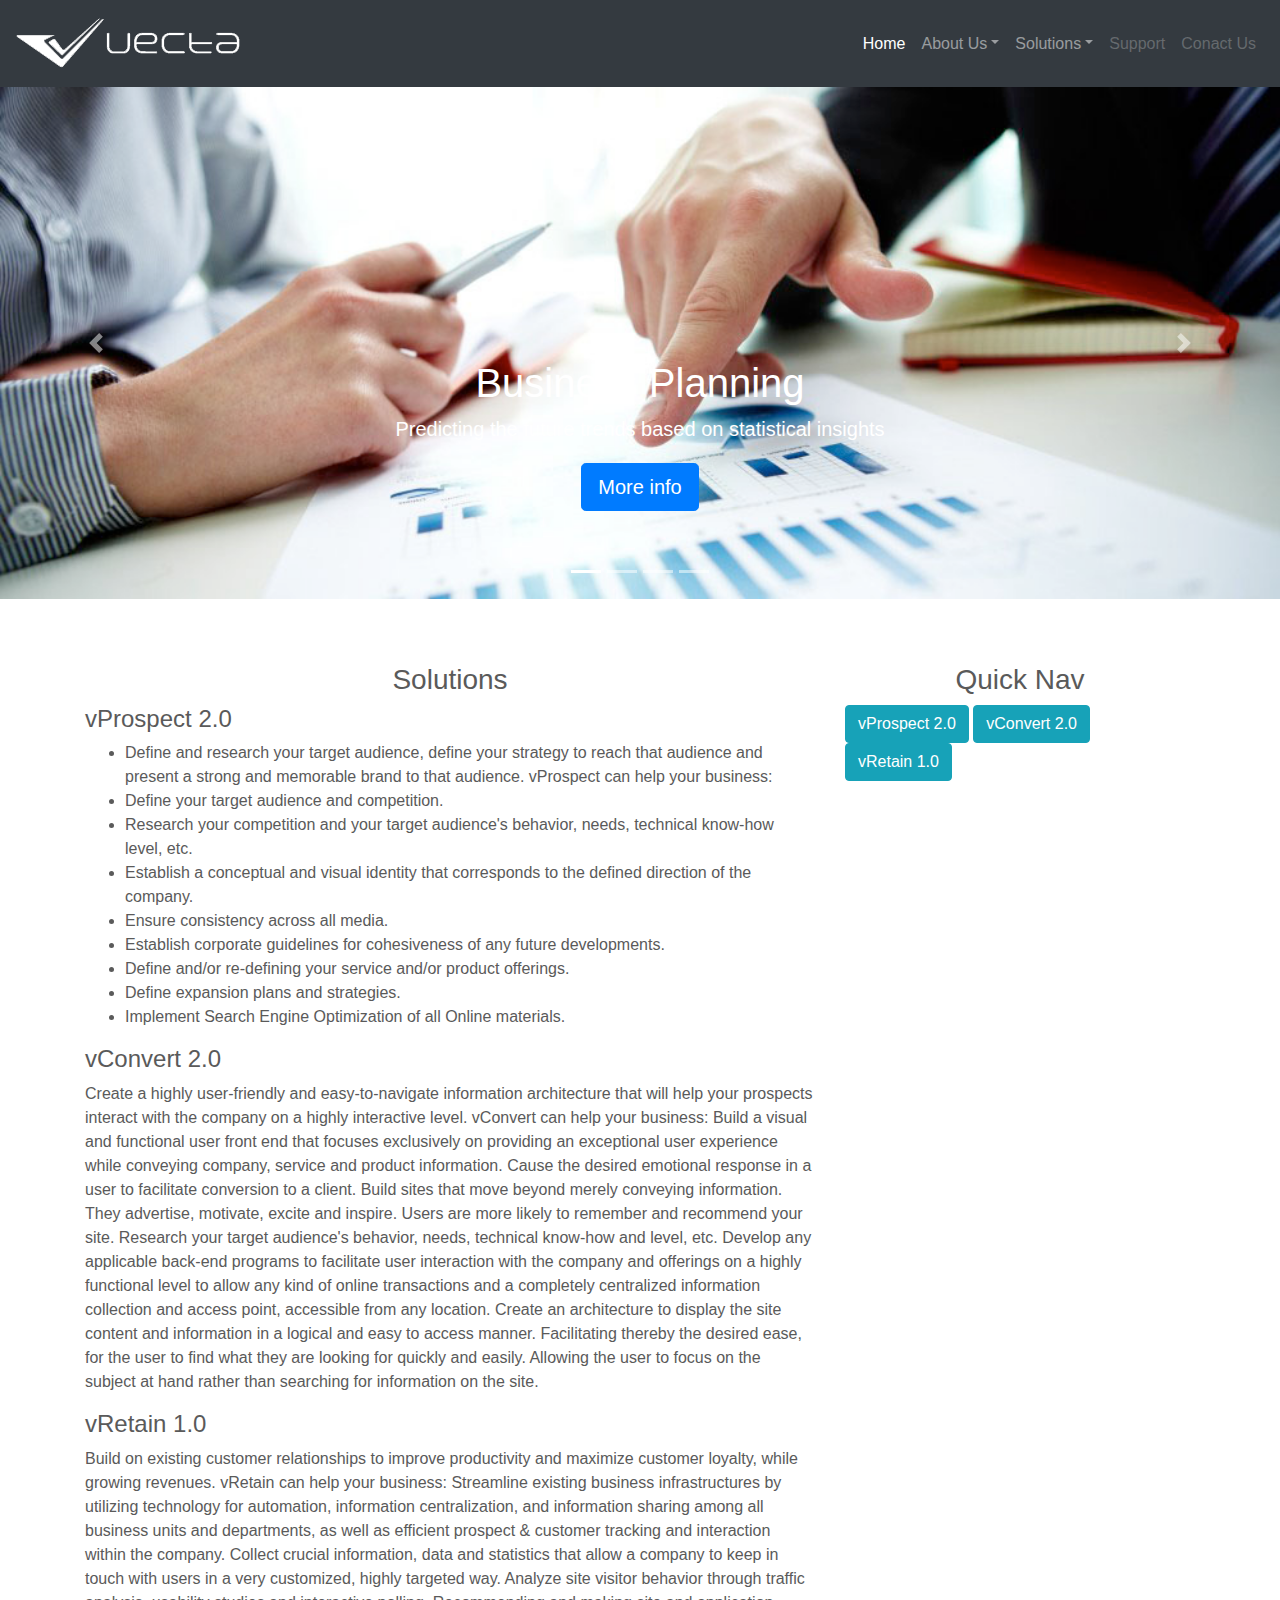
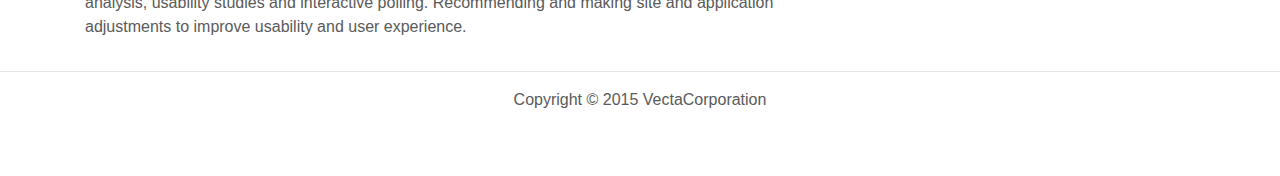
==== vectacorp/solutions.html @ fb2643b0 "Added index.html and solutions.html" ====
<!doctype html>
<html lang="en">
  <head>
    <!-- Required meta tags -->
    <meta charset="utf-8">
    <meta name="viewport" content="width=device-width, initial-scale=1, shrink-to-fit=no">

    <!-- Bootstrap CSS -->
    <link rel="stylesheet" href="https://maxcdn.bootstrapcdn.com/bootstrap/4.0.0/css/bootstrap.min.css" integrity="sha384-Gn5384xqQ1aoWXA+058RXPxPg6fy4IWvTNh0E263XmFcJlSAwiGgFAW/dAiS6JXm" crossorigin="anonymous">
    <link rel="stylesheet" href="./css/carousel.css">
    <link rel="stylesheet" href="./css/style.css">

    <title> Vecta Corporation Solutions </title>
    <script>
      $(function() {
        $('body').scrollspy({ target: '#list-example' })
      });
    </script>
  </head>
  <body>
      <header>
          <nav class="navbar navbar-expand-md navbar-dark bg-dark flex-column flex-md-row">
            <a class="navbar-brand" href="#"> <img src="./images/logo.png" class="img-fluid" alt="Responsive image"> </a>
            <button class="navbar-toggler" type="button" data-toggle="collapse" data-target="#navbarCollapse" aria-controls="navbarCollapse" aria-expanded="false" aria-label="Toggle navigation">
              <span class="navbar-toggler-icon"></span>
            </button>
            <div class="collapse navbar-collapse" id="navbarCollapse">
              <ul class="navbar-nav flex-row ml-md-auto d-none d-md-flex">
                <li class="nav-item active">
                  <a class="nav-link" href="#">Home <span class="sr-only">(current)</span></a>
                </li>
                <li class="nav-item dropdown">
                    <a class="nav-link dropdown-toggle" href="http://example.com" id="dropdown01" data-toggle="dropdown" aria-haspopup="true" aria-expanded="false">About Us</a>
                    <div class="dropdown-menu" aria-labelledby="dropdown01">
                      <a class="dropdown-item" href="#">Overview</a>
                      <a class="dropdown-item" href="#">Company History</a>
                      <a class="dropdown-item" href="#">Management</a>
                      <a class="dropdown-item" href="#">Careers</a>
                    </div>
                </li>
                <li class="nav-item dropdown">
                    <a class="nav-link dropdown-toggle" href="http://example.com" id="dropdown01" data-toggle="dropdown" aria-haspopup="true" aria-expanded="false">Solutions</a>
                    <div class="dropdown-menu" aria-labelledby="dropdown01">
                      <a class="dropdown-item" href="#">vProspect</a>
                      <a class="dropdown-item" href="#">vConvert</a>
                      <a class="dropdown-item" href="#">vRetain</a>
                    </div>
                </li>
                <li class="nav-item">
                    <a class="nav-link disabled" href="#">Support</a>
                </li>
                <li class="nav-item">
                    <a class="nav-link disabled" href="#">Conact Us</a>
                </li>
              </ul>
            </div>
          </nav>
        </header>
    
        <main role="main">
    
          <div id="myCarousel" class="carousel slide" data-ride="carousel">
            <ol class="carousel-indicators">
              <li data-target="#myCarousel rounded-circle" data-slide-to="0" class="active"></li>
              <li data-target="#myCarousel rounded-circle" data-slide-to="1"></li>
              <li data-target="#myCarousel rounded-circle" data-slide-to="2"></li>
              <li data-target="#myCarousel rounded-circle" data-slide-to="3"></li>
            </ol>
            <div class="carousel-inner">
              <div class="carousel-item active">
                <img class="first-slide" src="./images/header1.jpg" alt="First slide">
                <div class="container">
                  <div class="carousel-caption">
                    <h1> Business Planning </h1>
                    <p>  Predicting the future trends based on statistical insights </p>
                    <p> <a class="btn btn-lg btn-primary" href="#" role="button"> More info</a></p>
                  </div>
                </div>
              </div>
              <div class="carousel-item">
                <img class="second-slide" src="./images/header2.jpg" alt="Second slide">
                <div class="container">
                  <div class="carousel-caption">
                    <h1> Make the Deal </h1>
                    <p> You will close every deal with a handshake </p>
                    <p><a class="btn btn-lg btn-primary" href="#" role="button">More info</a></p>
                  </div>
                </div>
              </div>
              <div class="carousel-item">
                <img class="third-slide" src="./images/header3.jpg" alt="Third slide">
                <div class="container">
                  <div class="carousel-caption">
                    <h1> Work Together </h1>
                    <p> Together we create products that makes the world a better place </p>
                    <p><a class="btn btn-lg btn-primary" href="#" role="button">More info</a></p>
                  </div>
                </div>
              </div>
              <div class="carousel-item">
                  <img class="fourth-slide" src="./images/header4.jpg" alt="Fourth slide">
                  <div class="container">
                    <div class="carousel-caption">
                      <h1> Deep analysis and insights </h1>
                      <p> Use cutting edge tech to draw meaningful insights </p>
                      <p><a class="btn btn-lg btn-primary" href="#" role="button">More info</a></p>
                    </div>
                  </div>
              </div>
            </div>
            <a class="carousel-control-prev" href="#myCarousel" role="button" data-slide="prev">
              <span class="carousel-control-prev-icon" aria-hidden="true"></span>
              <span class="sr-only">Previous</span>
            </a>
            <a class="carousel-control-next" href="#myCarousel" role="button" data-slide="next">
              <span class="carousel-control-next-icon" aria-hidden="true"></span>
              <span class="sr-only">Next</span>
            </a>
          </div>
        </main>
        <section>
          <div class="container">
            <div class="row">
              <div data-spy="scroll" data-target="#list-example" data-offset="0" class="col-md-8 scrollspy-example">
                  <h3 class="text-center"> Solutions </h3>
                  <h4 id="list-item-1">vProspect 2.0</h4>
                    <ul>
                      <li>Define and research your target audience, define your strategy to reach that audience and present a strong and memorable brand to that audience. vProspect can help your business:</li>

                      <li>Define your target audience and competition.</li>
                        
                      <li>Research your competition and your target audience's behavior, needs, technical know-how level, etc.</li>

                      <li>Establish a conceptual and visual identity that corresponds to the defined direction of the company.</li>
                        
                      <li>Ensure consistency across all media.</li>
                        
                      <li>Establish corporate guidelines for cohesiveness of any future developments.</li>

                      <li>Define and/or re-defining your service and/or product offerings.</li>
                        
                      <li>Define expansion plans and strategies.</li>
                        
                      <li>Implement Search Engine Optimization of all Online materials.</li>
                    </ul>
                  <h4 id="list-item-2">vConvert 2.0</h4>
                  <p>
                      Create a highly user-friendly and easy-to-navigate information architecture that will help your prospects interact with the company on a highly interactive level. vConvert can help your business:

                      Build a visual and functional user front end that focuses exclusively on providing an exceptional user experience while conveying company, service and product information.
                        
                      Cause the desired emotional response in a user to facilitate conversion to a client.
                        
                      Build sites that move beyond merely conveying information. They advertise, motivate, excite and inspire. Users are more likely to remember and recommend your site.
                        
                      Research your target audience's behavior, needs, technical know-how and level, etc.

                      Develop any applicable back-end programs to facilitate user interaction with the company and offerings on a highly functional level to allow any kind of online transactions and a completely centralized information collection and access point, accessible from any location.

                      Create an architecture to display the site content and information in a logical and easy to access manner. Facilitating thereby the desired ease, for the user to find what they are looking for quickly and easily. Allowing the user to focus on the subject at hand rather than searching for information on the site.
                  </p>
                  <h4 id="list-item-3">vRetain 1.0</h4>
                  <p>
                      Build on existing customer relationships to improve productivity and maximize customer loyalty, while growing revenues. vRetain can help your business:

                      Streamline existing business infrastructures by utilizing technology for automation, information centralization, and information sharing among all business units and departments, as well as efficient prospect & customer tracking and interaction within the company. 

                      Collect crucial information, data and statistics that allow a company to keep in touch with users in a very customized, highly targeted way.

                      Analyze site visitor behavior through traffic analysis, usability studies and interactive polling. Recommending and making site and application adjustments to improve usability and user experience.
                  </p>
              </div>
              <div class="col-md-4">
                  <h3 class="text-center"> Quick Nav </h3>
                  <div id="list-example">
                    <a class="btn btn-info" role="button" href="#list-item-1"> vProspect 2.0 </a>
                    <a class="btn btn-info" role="button" href="#list-item-2"> vConvert 2.0 </a>
                    <a class="btn btn-info" role="button" href="#list-item-3"> vRetain 1.0 </a>
                </div>
              </div>
            </div>
          </div>
          <hr/>
        </section>
        <!-- FOOTER -->
        <footer class="container text-center">
            <p>Copyright &copy; 2015 VectaCorporation </p>
        </footer>
    <script src="https://code.jquery.com/jquery-3.2.1.slim.min.js" integrity="sha384-KJ3o2DKtIkvYIK3UENzmM7KCkRr/rE9/Qpg6aAZGJwFDMVNA/GpGFF93hXpG5KkN" crossorigin="anonymous"></script>
    <script src="https://cdnjs.cloudflare.com/ajax/libs/popper.js/1.12.9/umd/popper.min.js" integrity="sha384-ApNbgh9B+Y1QKtv3Rn7W3mgPxhU9K/ScQsAP7hUibX39j7fakFPskvXusvfa0b4Q" crossorigin="anonymous"></script>
    <script src="https://maxcdn.bootstrapcdn.com/bootstrap/4.0.0/js/bootstrap.min.js" integrity="sha384-JZR6Spejh4U02d8jOt6vLEHfe/JQGiRRSQQxSfFWpi1MquVdAyjUar5+76PVCmYl" crossorigin="anonymous"></script>
  </body>
</html>
---- vectacorp/css/carousel.css ----
/* GLOBAL STYLES
-------------------------------------------------- */
/* Padding below the footer and lighter body text */

body {
  padding-top: 3rem;
  padding-bottom: 3rem;
  color: #5a5a5a;
}


/* CUSTOMIZE THE CAROUSEL
-------------------------------------------------- */

/* Carousel base class */
.carousel {
  margin-bottom: 4rem;
}
/* Since positioning the image, we need to help out the caption */
.carousel-caption {
  bottom: 3rem;
  z-index: 10;
}

/* Declare heights because of positioning of img element */
.carousel-item {
  height: 32rem;
  background-color: #777;
}
.carousel-item > img {
  position: absolute;
  top: 0;
  left: 0;
  min-width: 100%;
  height: 32rem;
}


/* MARKETING CONTENT
-------------------------------------------------- */

/* Center align the text within the three columns below the carousel */
.marketing .col-lg-4 {
  margin-bottom: 1.5rem;
  text-align: center;
}
.marketing h2 {
  font-weight: 400;
}
.marketing .col-lg-4 p {
  margin-right: .75rem;
  margin-left: .75rem;
}


/* Featurettes
------------------------- */

.featurette-divider {
  margin: 5rem 0; /* Space out the Bootstrap <hr> more */
}

/* Thin out the marketing headings */
.featurette-heading {
  font-weight: 300;
  line-height: 1;
  letter-spacing: -.05rem;
}


/* RESPONSIVE CSS
-------------------------------------------------- */

@media (min-width: 40em) {
  /* Bump up size of carousel content */
  .carousel-caption p {
    margin-bottom: 1.25rem;
    font-size: 1.25rem;
    line-height: 1.4;
  }

  .featurette-heading {
    font-size: 50px;
  }
}

@media (min-width: 62em) {
  .featurette-heading {
    margin-top: 7rem;
  }
}
---- vectacorp/css/style.css ----
body {
  padding-top: 0px;;
}
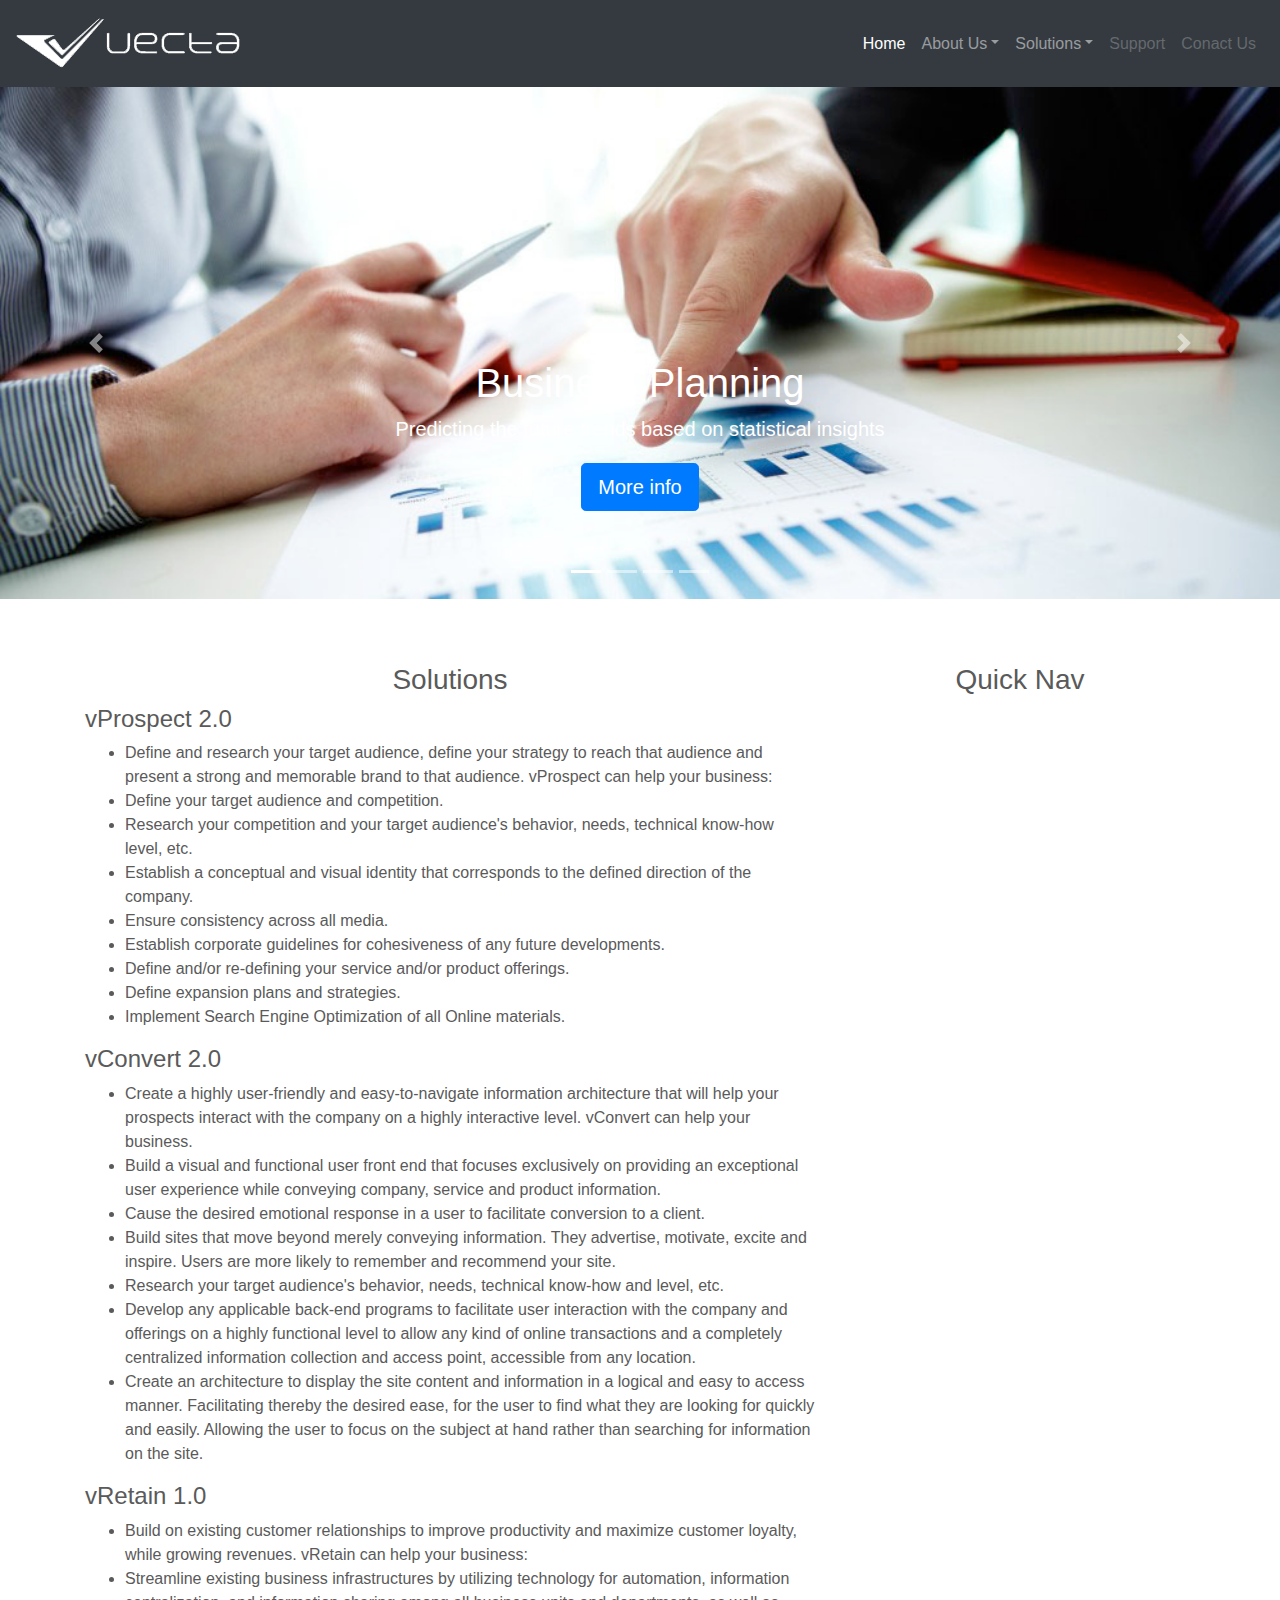
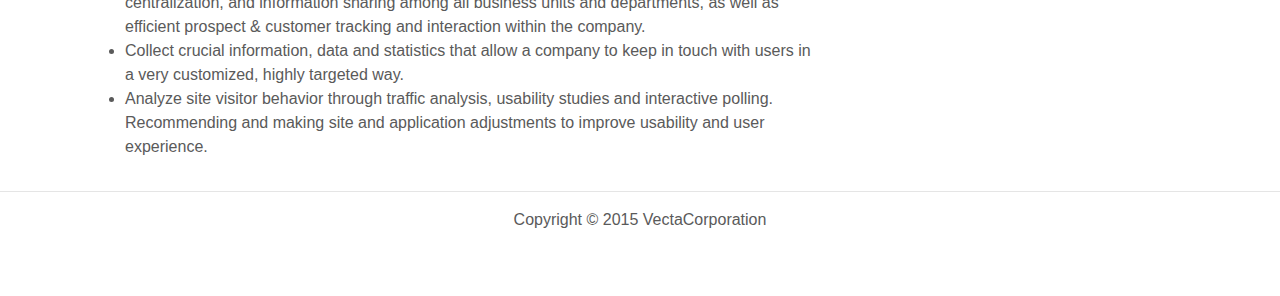
==== commit 9eba6b62: "changed solutions to list items" ====
--- a/vectacorp/solutions.html
+++ b/vectacorp/solutions.html
@@ -144,39 +144,35 @@
                       <li>Implement Search Engine Optimization of all Online materials.</li>
                     </ul>
                   <h4 id="list-item-2">vConvert 2.0</h4>
-                  <p>
-                      Create a highly user-friendly and easy-to-navigate information architecture that will help your prospects interact with the company on a highly interactive level. vConvert can help your business:
+                  <ul>
+                      <li> Create a highly user-friendly and easy-to-navigate information architecture that will help your prospects interact with the company on a highly interactive level. vConvert can help your business.</li>
 
-                      Build a visual and functional user front end that focuses exclusively on providing an exceptional user experience while conveying company, service and product information.
+                      <li> Build a visual and functional user front end that focuses exclusively on providing an exceptional user experience while conveying company, service and product information. </li>
                         
-                      Cause the desired emotional response in a user to facilitate conversion to a client.
+                      <li> Cause the desired emotional response in a user to facilitate conversion to a client. </li>
                         
-                      Build sites that move beyond merely conveying information. They advertise, motivate, excite and inspire. Users are more likely to remember and recommend your site.
+                      <li> Build sites that move beyond merely conveying information. They advertise, motivate, excite and inspire. Users are more likely to remember and recommend your site. </li>
                         
-                      Research your target audience's behavior, needs, technical know-how and level, etc.
+                      <li> Research your target audience's behavior, needs, technical know-how and level, etc. </li>
 
-                      Develop any applicable back-end programs to facilitate user interaction with the company and offerings on a highly functional level to allow any kind of online transactions and a completely centralized information collection and access point, accessible from any location.
+                      <li> Develop any applicable back-end programs to facilitate user interaction with the company and offerings on a highly functional level to allow any kind of online transactions and a completely centralized information collection and access point, accessible from any location. </li>
 
-                      Create an architecture to display the site content and information in a logical and easy to access manner. Facilitating thereby the desired ease, for the user to find what they are looking for quickly and easily. Allowing the user to focus on the subject at hand rather than searching for information on the site.
-                  </p>
+                      <li> Create an architecture to display the site content and information in a logical and easy to access manner. Facilitating thereby the desired ease, for the user to find what they are looking for quickly and easily. Allowing the user to focus on the subject at hand rather than searching for information on the site.</li>
+                  </ul>
                   <h4 id="list-item-3">vRetain 1.0</h4>
-                  <p>
-                      Build on existing customer relationships to improve productivity and maximize customer loyalty, while growing revenues. vRetain can help your business:
+                  <ul>
+                      <li> Build on existing customer relationships to improve productivity and maximize customer loyalty, while growing revenues. vRetain can help your business: </li>
 
-                      Streamline existing business infrastructures by utilizing technology for automation, information centralization, and information sharing among all business units and departments, as well as efficient prospect & customer tracking and interaction within the company. 
+                      <li> Streamline existing business infrastructures by utilizing technology for automation, information centralization, and information sharing among all business units and departments, as well as efficient prospect & customer tracking and interaction within the company. </li>
 
-                      Collect crucial information, data and statistics that allow a company to keep in touch with users in a very customized, highly targeted way.
+                      <li> Collect crucial information, data and statistics that allow a company to keep in touch with users in a very customized, highly targeted way. </li>
 
-                      Analyze site visitor behavior through traffic analysis, usability studies and interactive polling. Recommending and making site and application adjustments to improve usability and user experience.
-                  </p>
+                      <li> Analyze site visitor behavior through traffic analysis, usability studies and interactive polling. Recommending and making site and application adjustments to improve usability and user experience.</li>
+                  </ul>
               </div>
               <div class="col-md-4">
                   <h3 class="text-center"> Quick Nav </h3>
-                  <div id="list-example">
-                    <a class="btn btn-info" role="button" href="#list-item-1"> vProspect 2.0 </a>
-                    <a class="btn btn-info" role="button" href="#list-item-2"> vConvert 2.0 </a>
-                    <a class="btn btn-info" role="button" href="#list-item-3"> vRetain 1.0 </a>
-                </div>
+                  
               </div>
             </div>
           </div>
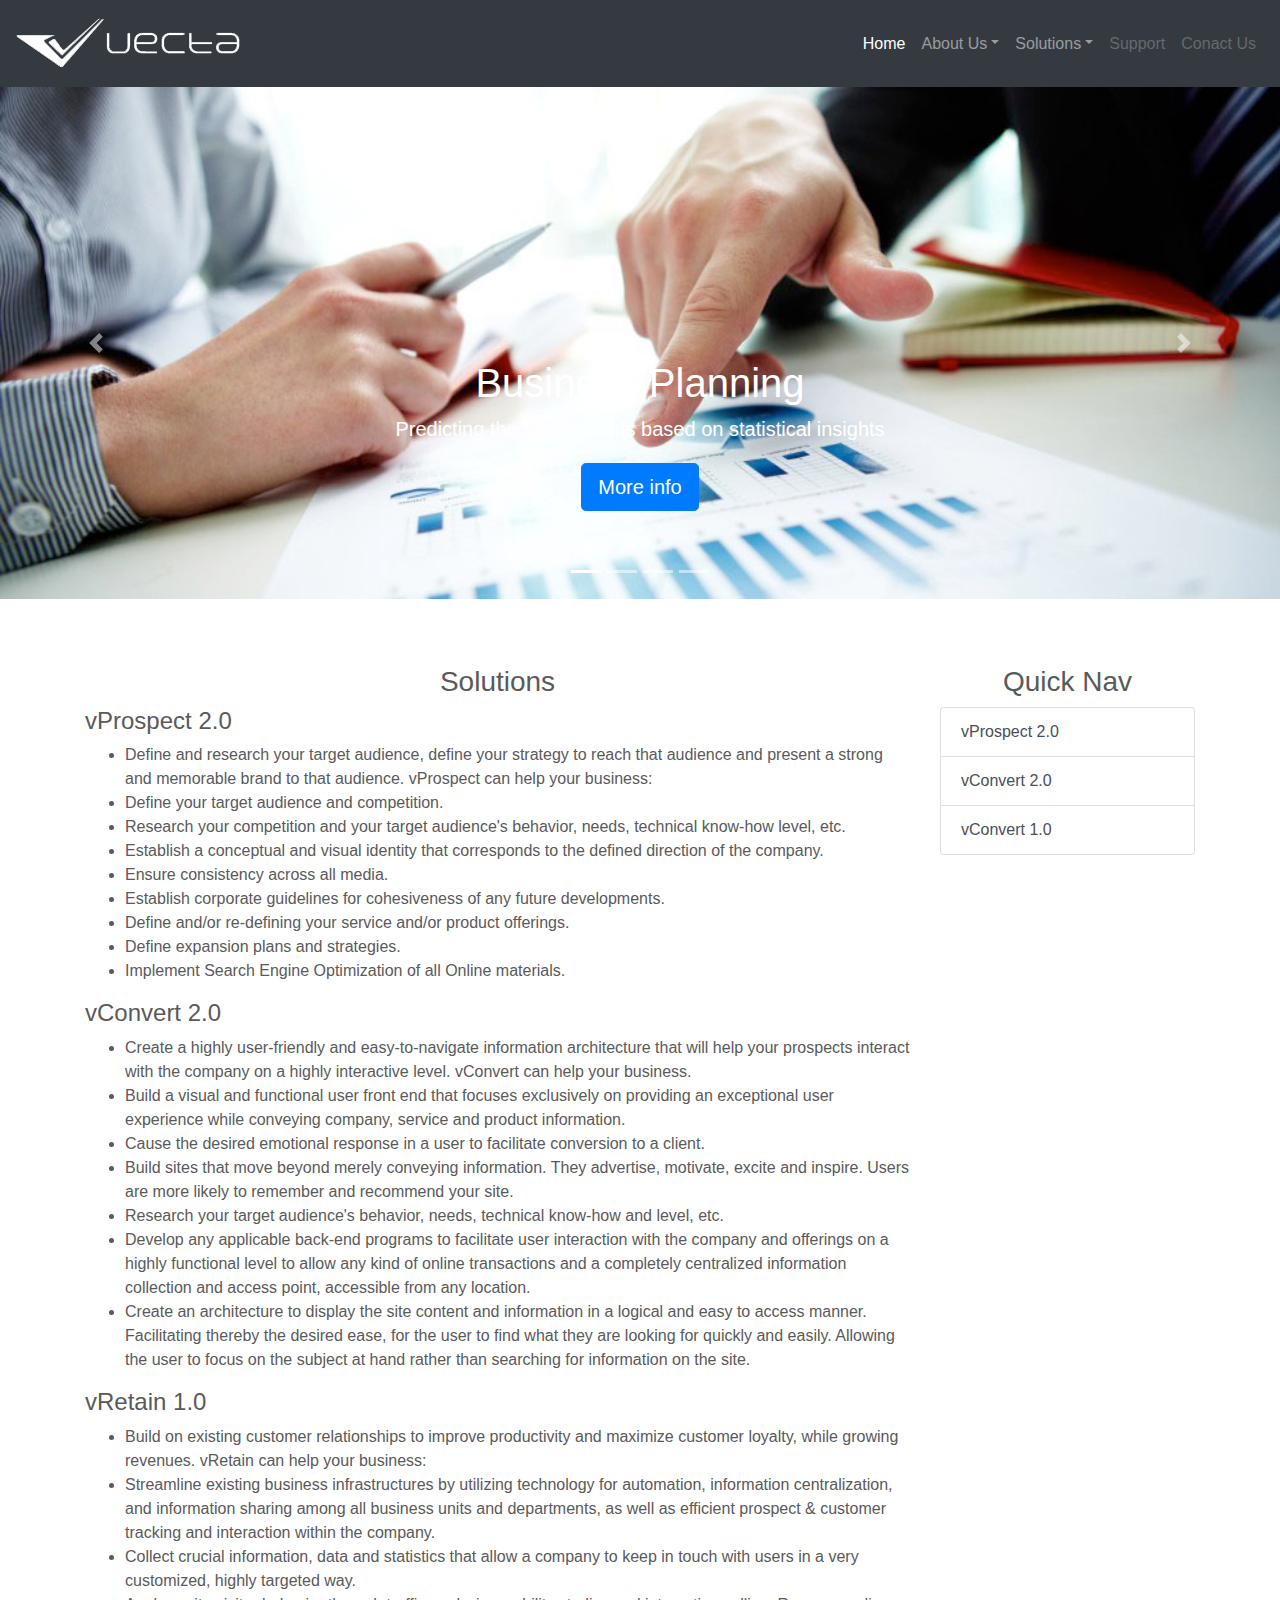
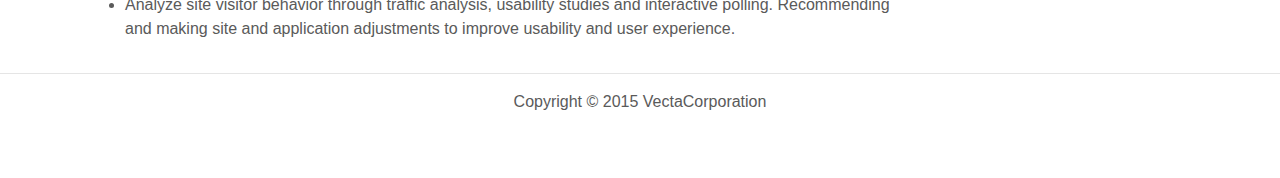
==== commit f160ed22: "fixed quick nav in solutions page" ====
--- a/vectacorp/solutions.html
+++ b/vectacorp/solutions.html
@@ -120,8 +120,10 @@
         </main>
         <section>
           <div class="container">
-            <div class="row">
-              <div data-spy="scroll" data-target="#list-example" data-offset="0" class="col-md-8 scrollspy-example">
+            <div data-spy="scroll" data-target="#list-example" data-offset="0" class="col-md-12 scrollspy-example"></div>
+              <div class="row">
+                <div data-spy="scroll" data-target="#list-example" data-offset="0" class="col-md-12 scrollspy-example"></div>
+                <div class="col-md-9">
                   <h3 class="text-center"> Solutions </h3>
                   <h4 id="list-item-1">vProspect 2.0</h4>
                     <ul>
@@ -169,10 +171,15 @@
 
                       <li> Analyze site visitor behavior through traffic analysis, usability studies and interactive polling. Recommending and making site and application adjustments to improve usability and user experience.</li>
                   </ul>
-              </div>
-              <div class="col-md-4">
+                </div>
+                <div class="col-md-3">
                   <h3 class="text-center"> Quick Nav </h3>
-                  
+                  <div id="list-example" class="list-group">
+                    <a class="list-group-item list-group-item-action" href="#list-item-1"> vProspect 2.0 </a>
+                    <a class="list-group-item list-group-item-action" href="#list-item-2"> vConvert 2.0 </a>
+                    <a class="list-group-item list-group-item-action" href="#list-item-3"> vConvert 1.0 </a>
+                  </div>
+                </div>
               </div>
             </div>
           </div>
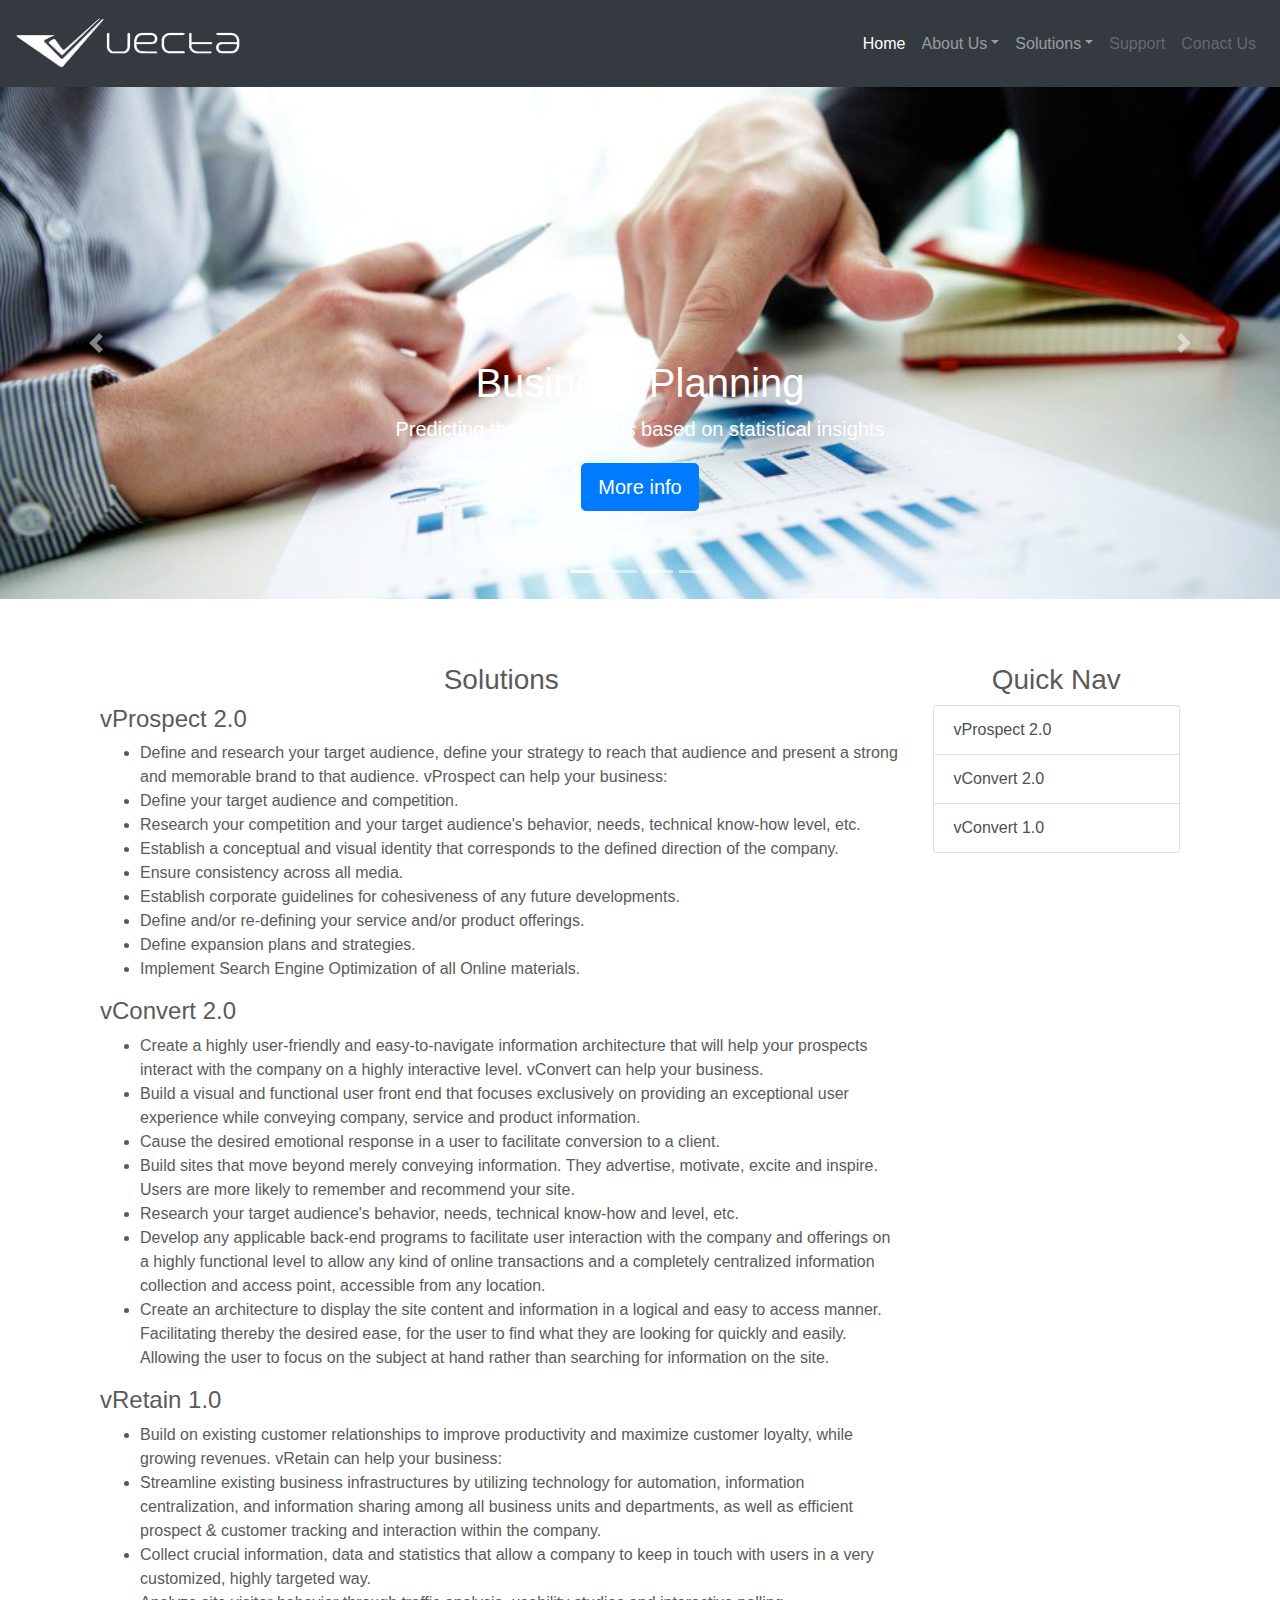
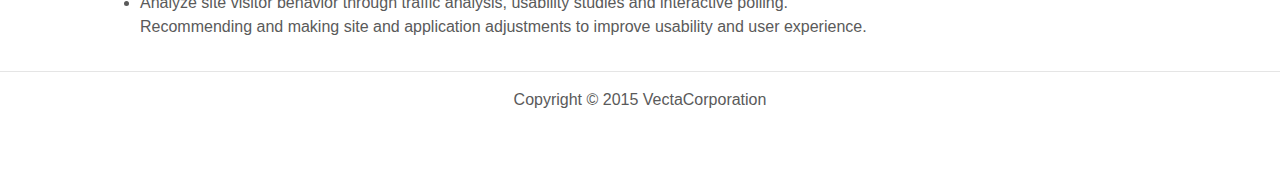
==== commit 9fd30094: "minor fix" ====
--- a/vectacorp/solutions.html
+++ b/vectacorp/solutions.html
@@ -120,9 +120,8 @@
         </main>
         <section>
           <div class="container">
-            <div data-spy="scroll" data-target="#list-example" data-offset="0" class="col-md-12 scrollspy-example"></div>
+            <div data-spy="scroll" data-target="#list-example" data-offset="0" class="col-md-12 scrollspy-example">
               <div class="row">
-                <div data-spy="scroll" data-target="#list-example" data-offset="0" class="col-md-12 scrollspy-example"></div>
                 <div class="col-md-9">
                   <h3 class="text-center"> Solutions </h3>
                   <h4 id="list-item-1">vProspect 2.0</h4>
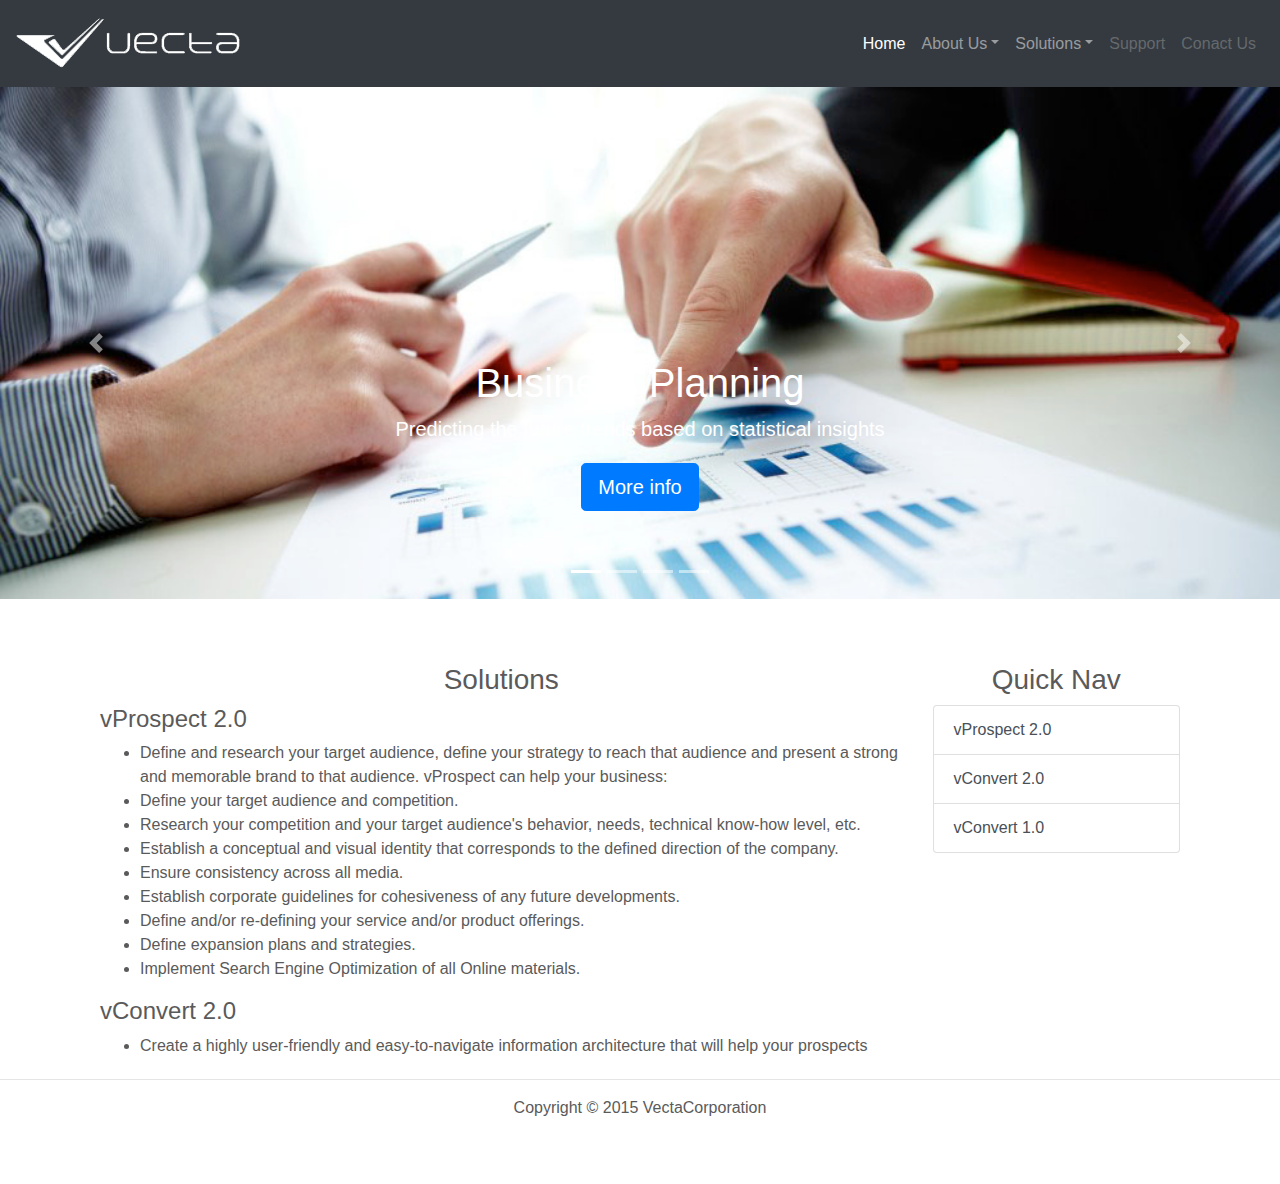
==== commit 36121715: "fixed quick-nav scroll spy" ====
--- a/vectacorp/solutions.html
+++ b/vectacorp/solutions.html
@@ -120,7 +120,7 @@
         </main>
         <section>
           <div class="container">
-            <div data-spy="scroll" data-target="#list-example" data-offset="0" class="col-md-12 scrollspy-example">
+            <div data-spy="scroll" data-target="#list-example" data-offset="0" class="col-md-12 solutions-content">
               <div class="row">
                 <div class="col-md-9">
                   <h3 class="text-center"> Solutions </h3>
--- a/vectacorp/css/style.css
+++ b/vectacorp/css/style.css
@@ -1,3 +1,10 @@
 body {
   padding-top: 0px;;
+}
+
+.solutions-content{
+  margin-top : 20px;
+  height: 400px;
+  overflow-y: scroll;
+  position: relative;
 }